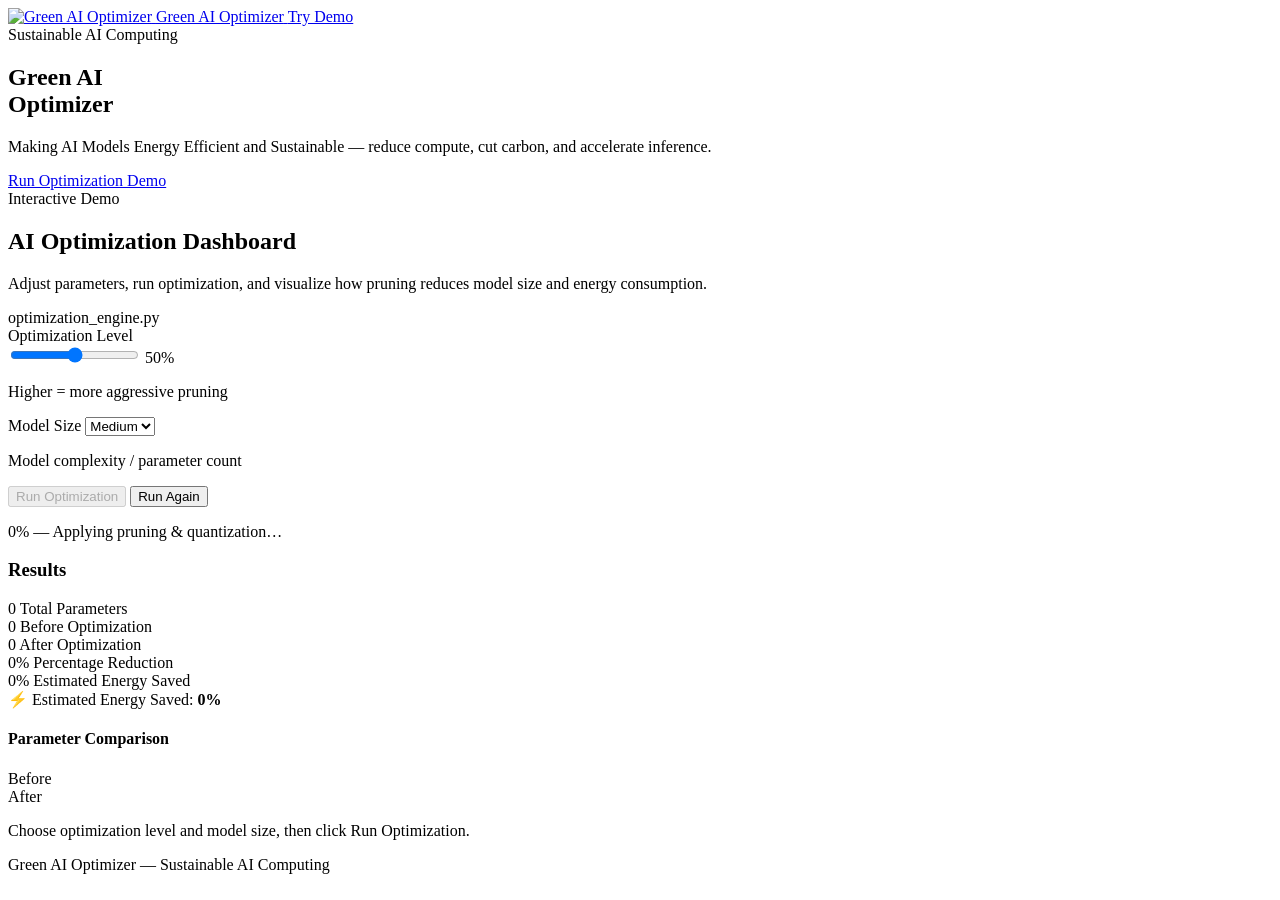
==== frontend/index.html @ 3f079df7 "Convert to pure Python FastAPI deployment" ====
<!DOCTYPE html>
<html lang="en">
<head>
  <meta charset="UTF-8" />
  <meta name="viewport" content="width=device-width, initial-scale=1.0" />
  <title>Green AI Optimizer — Energy-Efficient AI</title>
  <meta name="description" content="Make AI models energy efficient and sustainable with pruning, quantization, and distillation." />
  <link rel="preconnect" href="https://fonts.googleapis.com" />
  <link rel="preconnect" href="https://fonts.gstatic.com" crossorigin />
  <link href="https://fonts.googleapis.com/css2?family=Plus+Jakarta+Sans:wght@400;500;600;700;800&display=swap" rel="stylesheet" />
  <link rel="stylesheet" href="/styles.css" />
</head>
<body>
  <nav class="navbar">
    <a href="/" class="logo">
      <img src="/hero-branding.png" alt="Green AI Optimizer" class="logo-img" />
      <span>Green AI Optimizer</span>
    </a>
    <a href="#demo" class="nav-cta">Try Demo</a>
  </nav>

  <main>
    <section class="hero">
      <span class="badge">Sustainable AI Computing</span>
      <h1><span class="text-gradient">Green AI</span><br />Optimizer</h1>
      <p>Making AI Models Energy Efficient and Sustainable — reduce compute, cut carbon, and accelerate inference.</p>
      <a href="#demo" class="btn-primary">Run Optimization Demo</a>
    </section>

    <section id="demo" class="demo-section">
      <div class="demo-header">
        <span class="section-label">Interactive Demo</span>
        <h2 class="section-title">AI Optimization Dashboard</h2>
        <p class="section-desc">Adjust parameters, run optimization, and visualize how pruning reduces model size and energy consumption.</p>
      </div>

      <div class="demo-card">
        <div class="card-header">
          <span class="dot red"></span>
          <span class="dot yellow"></span>
          <span class="dot green"></span>
          <span class="file-label">optimization_engine.py</span>
        </div>

        <div id="error-msg" class="error-msg hidden"></div>

        <div class="controls">
          <div class="control-group">
            <label>Optimization Level</label>
            <div class="slider-row">
              <input type="range" id="optimization-level" min="0" max="100" value="50" />
              <span id="optimization-value" class="value-display">50%</span>
            </div>
            <p class="hint">Higher = more aggressive pruning</p>
          </div>
          <div class="control-group">
            <label>Model Size</label>
            <select id="model-size">
              <option value="small">Small</option>
              <option value="medium" selected>Medium</option>
              <option value="large">Large</option>
            </select>
            <p class="hint">Model complexity / parameter count</p>
          </div>
        </div>

        <div class="actions">
          <button id="run-btn" class="btn-primary" disabled>
            <span class="spinner hidden"></span>
            <span class="btn-text">Run Optimization</span>
          </button>
          <button id="reset-btn" class="btn-secondary hidden">Run Again</button>
          <div id="progress-wrap" class="progress-wrap hidden">
            <div class="progress-bar"><div id="progress-fill" class="progress-fill"></div></div>
            <p id="progress-text">0% — Applying pruning & quantization…</p>
          </div>
        </div>

        <div id="results" class="results hidden">
          <h3>Results</h3>
          <div class="metrics-grid">
            <div class="metric-card">
              <span class="metric-value" id="total-params">0</span>
              <span class="metric-label">Total Parameters</span>
            </div>
            <div class="metric-card">
              <span class="metric-value" id="before">0</span>
              <span class="metric-label">Before Optimization</span>
            </div>
            <div class="metric-card">
              <span class="metric-value" id="after">0</span>
              <span class="metric-label">After Optimization</span>
            </div>
            <div class="metric-card">
              <span class="metric-value" id="reduction">0%</span>
              <span class="metric-label">Percentage Reduction</span>
            </div>
            <div class="metric-card highlight">
              <span class="metric-value" id="energy-saved">0%</span>
              <span class="metric-label">Estimated Energy Saved</span>
            </div>
          </div>
          <div class="energy-banner">
            <span class="energy-icon">⚡</span>
            <span>Estimated Energy Saved: <strong id="energy-banner-value">0%</strong></span>
          </div>
          <div class="chart-wrap">
            <h4>Parameter Comparison</h4>
            <div class="chart-bars">
              <div class="bar-group">
                <div id="bar-before" class="bar before"></div>
                <span>Before</span>
              </div>
              <div class="bar-group">
                <div id="bar-after" class="bar after"></div>
                <span>After</span>
              </div>
            </div>
          </div>
        </div>

        <p id="placeholder" class="placeholder">Choose optimization level and model size, then click Run Optimization.</p>
      </div>
    </section>
  </main>

  <footer class="footer">
    <p>Green AI Optimizer — Sustainable AI Computing</p>
  </footer>

  <script src="/app.js"></script>
</body>
</html>
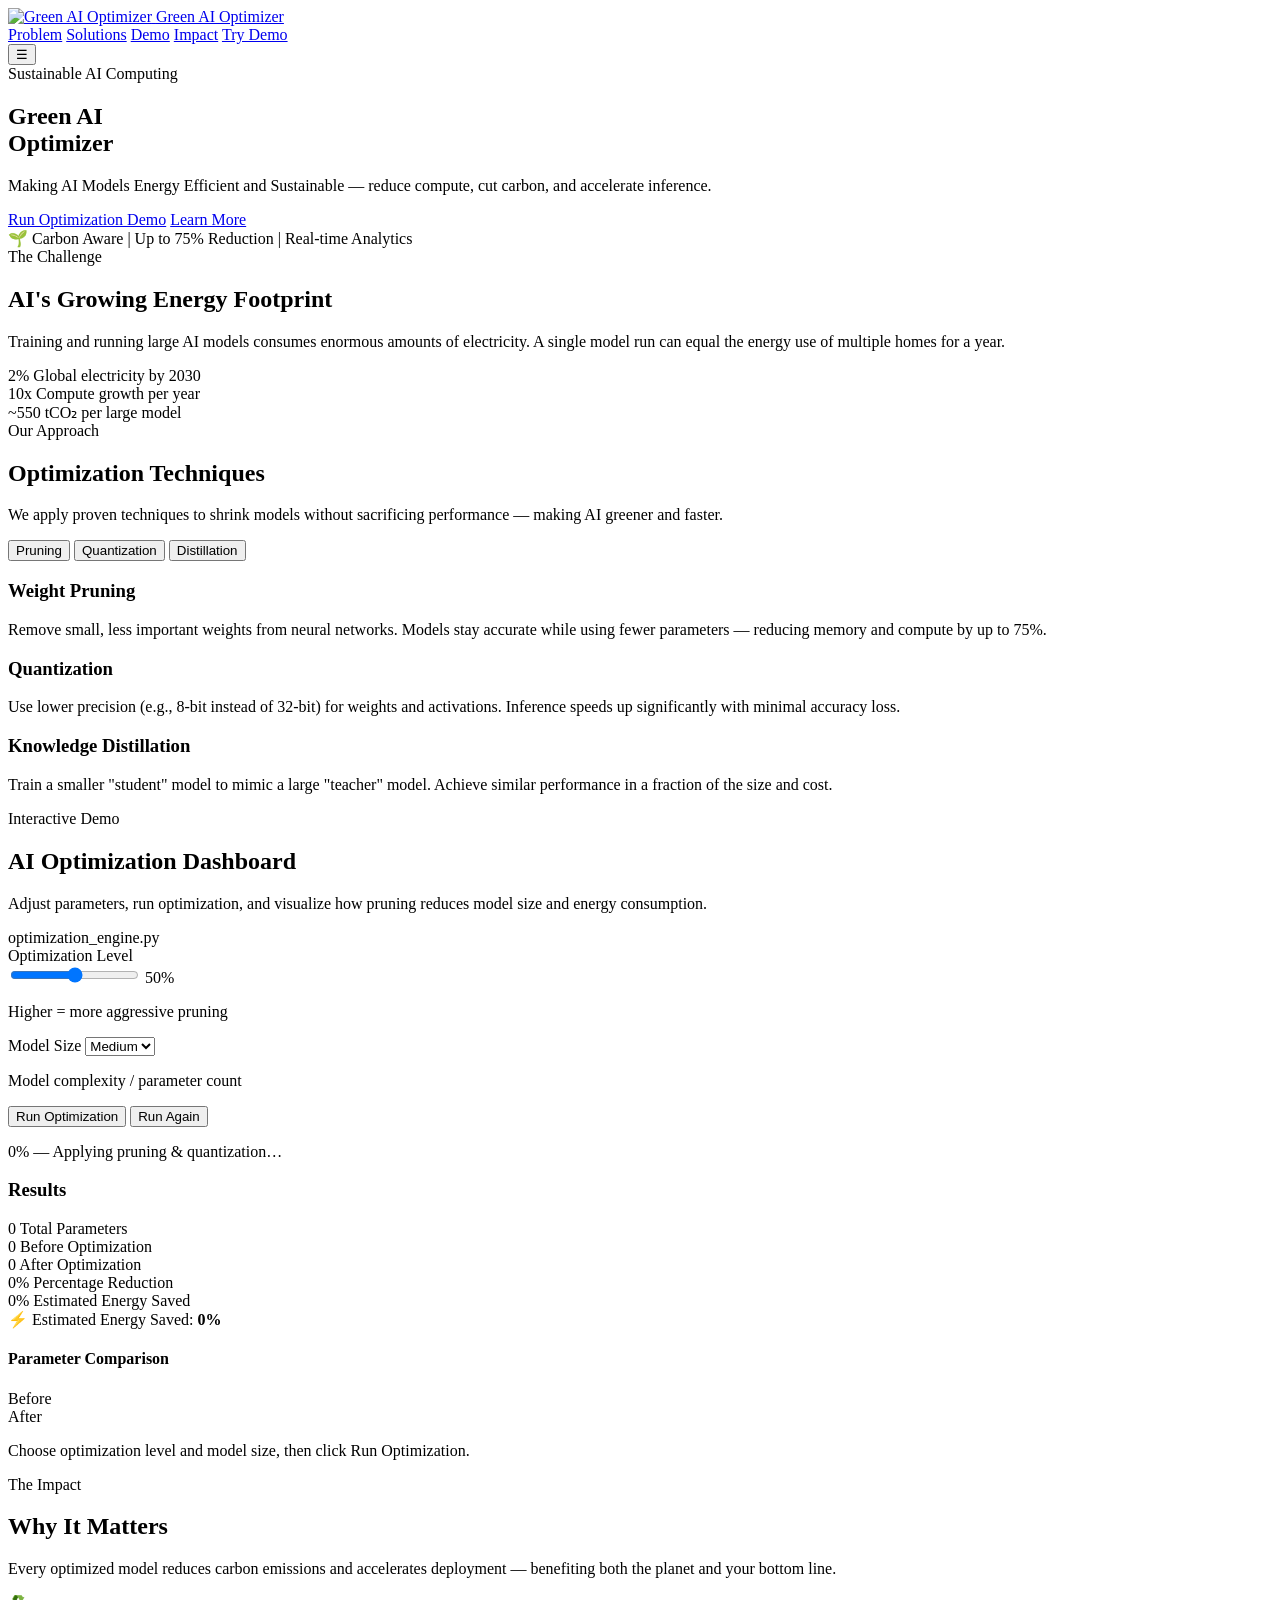
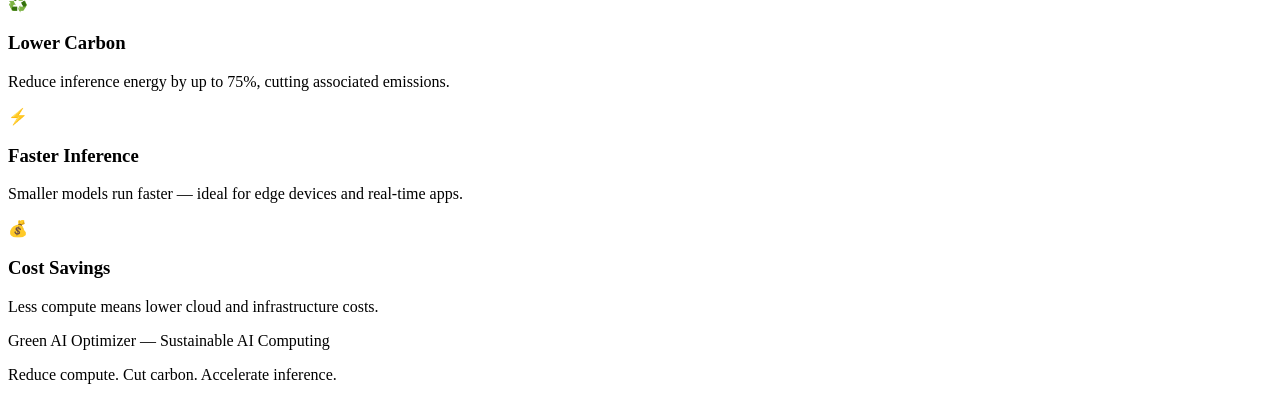
==== commit 273d1c98: "Describe your updates here" ====
--- a/frontend/index.html
+++ b/frontend/index.html
@@ -11,12 +11,19 @@
   <link rel="stylesheet" href="/styles.css" />
 </head>
 <body>
-  <nav class="navbar">
+  <nav class="navbar" id="navbar">
     <a href="/" class="logo">
       <img src="/hero-branding.png" alt="Green AI Optimizer" class="logo-img" />
       <span>Green AI Optimizer</span>
     </a>
-    <a href="#demo" class="nav-cta">Try Demo</a>
+    <div class="nav-links">
+      <a href="#problem">Problem</a>
+      <a href="#solution">Solutions</a>
+      <a href="#demo">Demo</a>
+      <a href="#impact">Impact</a>
+      <a href="#demo" class="nav-cta">Try Demo</a>
+    </div>
+    <button class="nav-toggle" id="nav-toggle" aria-label="Menu">☰</button>
   </nav>
 
   <main>
@@ -24,108 +31,199 @@
       <span class="badge">Sustainable AI Computing</span>
       <h1><span class="text-gradient">Green AI</span><br />Optimizer</h1>
       <p>Making AI Models Energy Efficient and Sustainable — reduce compute, cut carbon, and accelerate inference.</p>
-      <a href="#demo" class="btn-primary">Run Optimization Demo</a>
-    </section>
-
-    <section id="demo" class="demo-section">
-      <div class="demo-header">
+      <div class="hero-buttons">
+        <a href="#demo" class="btn-primary">Run Optimization Demo</a>
+        <a href="#problem" class="btn-secondary">Learn More</a>
+      </div>
+      <div class="trust-badges">
+        <span><span class="badge-icon">🌱</span> Carbon Aware</span>
+        <span class="divider">|</span>
+        <span>Up to 75% Reduction</span>
+        <span class="divider">|</span>
+        <span>Real-time Analytics</span>
+      </div>
+    </section>
+
+    <section id="problem" class="section problem-section">
+      <div class="section-inner">
+        <span class="section-label">The Challenge</span>
+        <h2 class="section-title">AI's Growing Energy Footprint</h2>
+        <p class="section-desc">Training and running large AI models consumes enormous amounts of electricity. A single model run can equal the energy use of multiple homes for a year.</p>
+        <div class="stats-row">
+          <div class="stat-card reveal">
+            <span class="stat-value">2%</span>
+            <span class="stat-label">Global electricity by 2030</span>
+          </div>
+          <div class="stat-card reveal">
+            <span class="stat-value">10x</span>
+            <span class="stat-label">Compute growth per year</span>
+          </div>
+          <div class="stat-card reveal">
+            <span class="stat-value">~550</span>
+            <span class="stat-label">tCO₂ per large model</span>
+          </div>
+        </div>
+      </div>
+    </section>
+
+    <section id="solution" class="section solution-section">
+      <div class="section-inner">
+        <span class="section-label">Our Approach</span>
+        <h2 class="section-title">Optimization Techniques</h2>
+        <p class="section-desc">We apply proven techniques to shrink models without sacrificing performance — making AI greener and faster.</p>
+        <div class="tabs">
+          <button class="tab active" data-tab="pruning">Pruning</button>
+          <button class="tab" data-tab="quantization">Quantization</button>
+          <button class="tab" data-tab="distillation">Distillation</button>
+        </div>
+        <div class="tab-content active" id="pruning">
+          <div class="technique-card">
+            <h3>Weight Pruning</h3>
+            <p>Remove small, less important weights from neural networks. Models stay accurate while using fewer parameters — reducing memory and compute by up to 75%.</p>
+          </div>
+        </div>
+        <div class="tab-content" id="quantization">
+          <div class="technique-card">
+            <h3>Quantization</h3>
+            <p>Use lower precision (e.g., 8-bit instead of 32-bit) for weights and activations. Inference speeds up significantly with minimal accuracy loss.</p>
+          </div>
+        </div>
+        <div class="tab-content" id="distillation">
+          <div class="technique-card">
+            <h3>Knowledge Distillation</h3>
+            <p>Train a smaller "student" model to mimic a large "teacher" model. Achieve similar performance in a fraction of the size and cost.</p>
+          </div>
+        </div>
+      </div>
+    </section>
+
+    <section id="demo" class="section demo-section">
+      <div class="section-inner">
         <span class="section-label">Interactive Demo</span>
         <h2 class="section-title">AI Optimization Dashboard</h2>
         <p class="section-desc">Adjust parameters, run optimization, and visualize how pruning reduces model size and energy consumption.</p>
-      </div>
-
-      <div class="demo-card">
-        <div class="card-header">
-          <span class="dot red"></span>
-          <span class="dot yellow"></span>
-          <span class="dot green"></span>
-          <span class="file-label">optimization_engine.py</span>
-        </div>
-
-        <div id="error-msg" class="error-msg hidden"></div>
-
-        <div class="controls">
-          <div class="control-group">
-            <label>Optimization Level</label>
-            <div class="slider-row">
-              <input type="range" id="optimization-level" min="0" max="100" value="50" />
-              <span id="optimization-value" class="value-display">50%</span>
-            </div>
-            <p class="hint">Higher = more aggressive pruning</p>
-          </div>
-          <div class="control-group">
-            <label>Model Size</label>
-            <select id="model-size">
-              <option value="small">Small</option>
-              <option value="medium" selected>Medium</option>
-              <option value="large">Large</option>
-            </select>
-            <p class="hint">Model complexity / parameter count</p>
-          </div>
-        </div>
-
-        <div class="actions">
-          <button id="run-btn" class="btn-primary" disabled>
-            <span class="spinner hidden"></span>
-            <span class="btn-text">Run Optimization</span>
-          </button>
-          <button id="reset-btn" class="btn-secondary hidden">Run Again</button>
-          <div id="progress-wrap" class="progress-wrap hidden">
-            <div class="progress-bar"><div id="progress-fill" class="progress-fill"></div></div>
-            <p id="progress-text">0% — Applying pruning & quantization…</p>
-          </div>
-        </div>
-
-        <div id="results" class="results hidden">
-          <h3>Results</h3>
-          <div class="metrics-grid">
-            <div class="metric-card">
-              <span class="metric-value" id="total-params">0</span>
-              <span class="metric-label">Total Parameters</span>
-            </div>
-            <div class="metric-card">
-              <span class="metric-value" id="before">0</span>
-              <span class="metric-label">Before Optimization</span>
-            </div>
-            <div class="metric-card">
-              <span class="metric-value" id="after">0</span>
-              <span class="metric-label">After Optimization</span>
-            </div>
-            <div class="metric-card">
-              <span class="metric-value" id="reduction">0%</span>
-              <span class="metric-label">Percentage Reduction</span>
-            </div>
-            <div class="metric-card highlight">
-              <span class="metric-value" id="energy-saved">0%</span>
-              <span class="metric-label">Estimated Energy Saved</span>
-            </div>
-          </div>
-          <div class="energy-banner">
-            <span class="energy-icon">⚡</span>
-            <span>Estimated Energy Saved: <strong id="energy-banner-value">0%</strong></span>
-          </div>
-          <div class="chart-wrap">
-            <h4>Parameter Comparison</h4>
-            <div class="chart-bars">
-              <div class="bar-group">
-                <div id="bar-before" class="bar before"></div>
-                <span>Before</span>
-              </div>
-              <div class="bar-group">
-                <div id="bar-after" class="bar after"></div>
-                <span>After</span>
-              </div>
-            </div>
-          </div>
-        </div>
-
-        <p id="placeholder" class="placeholder">Choose optimization level and model size, then click Run Optimization.</p>
+
+        <div class="demo-card">
+          <div class="card-header">
+            <span class="dot red"></span>
+            <span class="dot yellow"></span>
+            <span class="dot green"></span>
+            <span class="file-label">optimization_engine.py</span>
+          </div>
+
+          <div id="error-msg" class="error-msg hidden"></div>
+
+          <div class="controls">
+            <div class="control-group">
+              <label>Optimization Level</label>
+              <div class="slider-row">
+                <input type="range" id="optimization-level" min="0" max="100" value="50" />
+                <span id="optimization-value" class="value-display">50%</span>
+              </div>
+              <p class="hint">Higher = more aggressive pruning</p>
+            </div>
+            <div class="control-group">
+              <label>Model Size</label>
+              <select id="model-size">
+                <option value="small">Small</option>
+                <option value="medium" selected>Medium</option>
+                <option value="large">Large</option>
+              </select>
+              <p class="hint">Model complexity / parameter count</p>
+            </div>
+          </div>
+
+          <div class="actions">
+            <button id="run-btn" class="btn-primary">
+              <span class="spinner hidden"></span>
+              <span class="btn-text">Run Optimization</span>
+            </button>
+            <button id="reset-btn" class="btn-secondary hidden">Run Again</button>
+            <div id="progress-wrap" class="progress-wrap hidden">
+              <div class="progress-bar"><div id="progress-fill" class="progress-fill"></div></div>
+              <p id="progress-text">0% — Applying pruning & quantization…</p>
+            </div>
+          </div>
+
+          <div id="results" class="results hidden">
+            <h3>Results</h3>
+            <div class="metrics-grid">
+              <div class="metric-card">
+                <span class="metric-value" id="total-params">0</span>
+                <span class="metric-label">Total Parameters</span>
+              </div>
+              <div class="metric-card">
+                <span class="metric-value" id="before">0</span>
+                <span class="metric-label">Before Optimization</span>
+              </div>
+              <div class="metric-card">
+                <span class="metric-value" id="after">0</span>
+                <span class="metric-label">After Optimization</span>
+              </div>
+              <div class="metric-card">
+                <span class="metric-value" id="reduction">0%</span>
+                <span class="metric-label">Percentage Reduction</span>
+              </div>
+              <div class="metric-card highlight">
+                <span class="metric-value" id="energy-saved">0%</span>
+                <span class="metric-label">Estimated Energy Saved</span>
+              </div>
+            </div>
+            <div class="energy-banner">
+              <span class="energy-icon">⚡</span>
+              <span>Estimated Energy Saved: <strong id="energy-banner-value">0%</strong></span>
+            </div>
+            <div class="chart-wrap">
+              <h4>Parameter Comparison</h4>
+              <div class="chart-bars">
+                <div class="bar-group">
+                  <div id="bar-before" class="bar before"></div>
+                  <span>Before</span>
+                </div>
+                <div class="bar-group">
+                  <div id="bar-after" class="bar after"></div>
+                  <span>After</span>
+                </div>
+              </div>
+            </div>
+          </div>
+
+          <p id="placeholder" class="placeholder">Choose optimization level and model size, then click Run Optimization.</p>
+        </div>
+      </div>
+    </section>
+
+    <section id="impact" class="section impact-section">
+      <div class="section-inner">
+        <span class="section-label">The Impact</span>
+        <h2 class="section-title">Why It Matters</h2>
+        <p class="section-desc">Every optimized model reduces carbon emissions and accelerates deployment — benefiting both the planet and your bottom line.</p>
+        <div class="impact-grid">
+          <div class="impact-card reveal">
+            <div class="impact-icon">♻️</div>
+            <h3>Lower Carbon</h3>
+            <p>Reduce inference energy by up to 75%, cutting associated emissions.</p>
+          </div>
+          <div class="impact-card reveal">
+            <div class="impact-icon">⚡</div>
+            <h3>Faster Inference</h3>
+            <p>Smaller models run faster — ideal for edge devices and real-time apps.</p>
+          </div>
+          <div class="impact-card reveal">
+            <div class="impact-icon">💰</div>
+            <h3>Cost Savings</h3>
+            <p>Less compute means lower cloud and infrastructure costs.</p>
+          </div>
+        </div>
       </div>
     </section>
   </main>
 
   <footer class="footer">
-    <p>Green AI Optimizer — Sustainable AI Computing</p>
+    <div class="footer-inner">
+      <p>Green AI Optimizer — Sustainable AI Computing</p>
+      <p class="footer-sub">Reduce compute. Cut carbon. Accelerate inference.</p>
+    </div>
   </footer>
 
   <script src="/app.js"></script>
